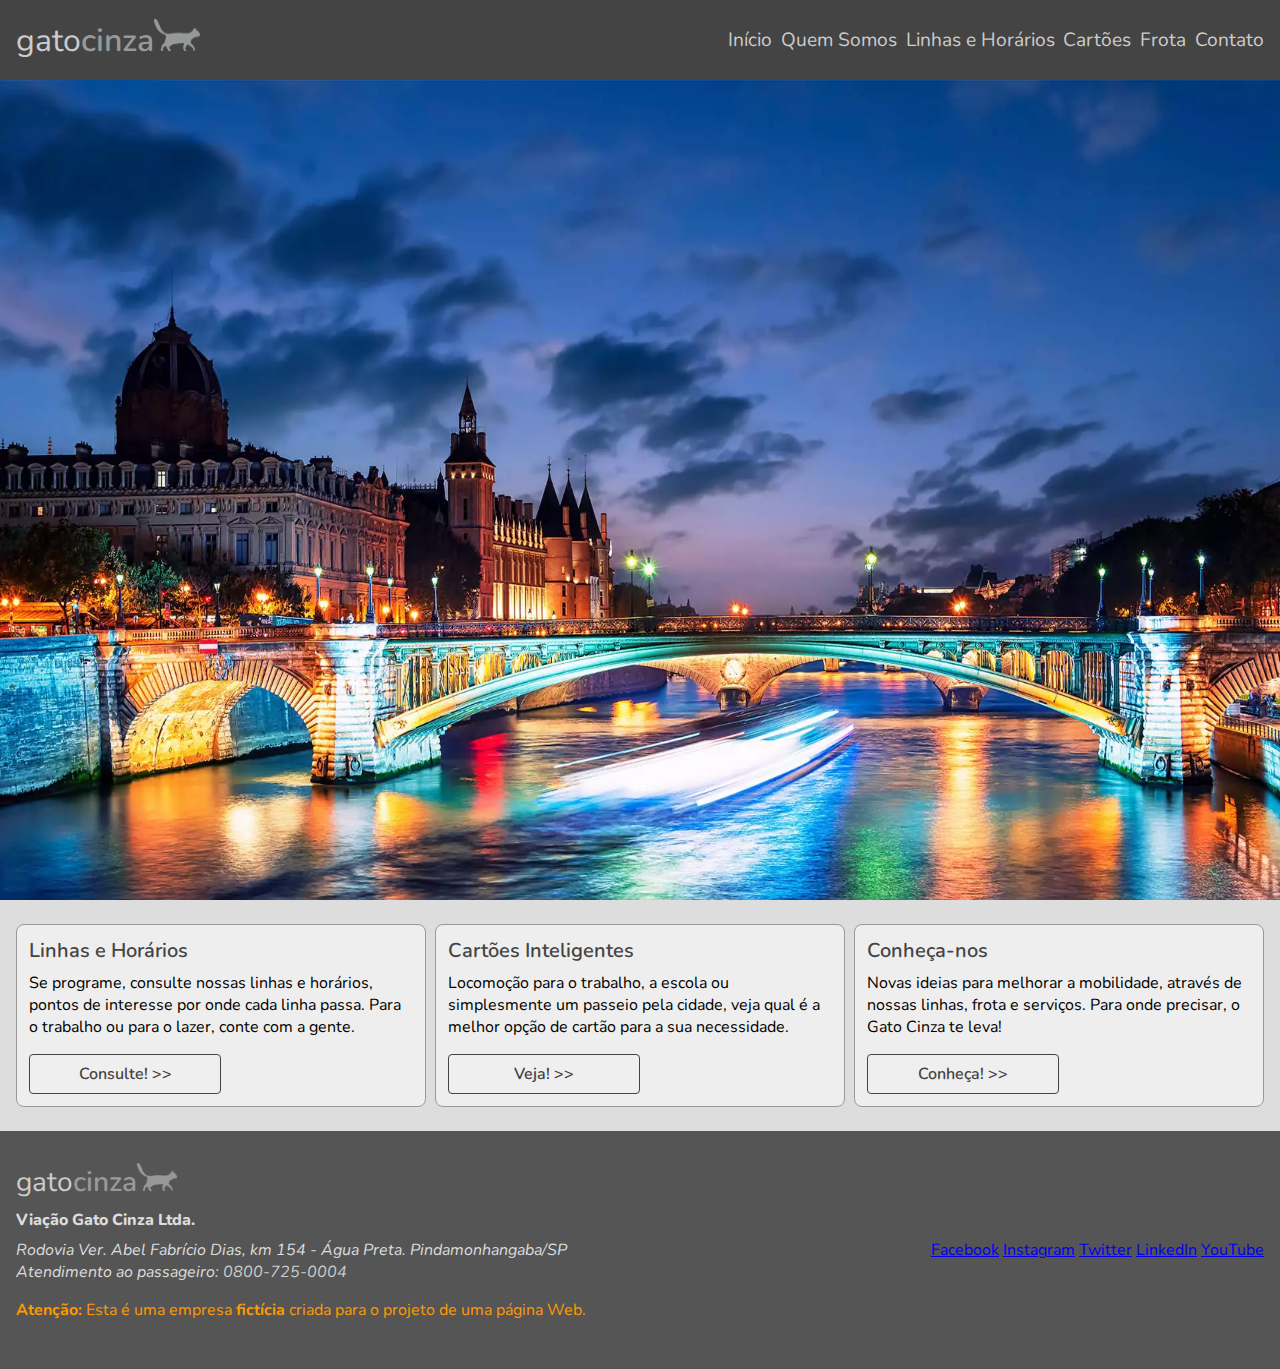
==== index.html @ ae638096 "Enviando os primeiros arquivos" ====
<!DOCTYPE html>
<html lang="pt-br">
<head>
    <meta charset="UTF-8">
    <meta http-equiv="X-UA-Compatible" content="IE=edge">
    <meta name="viewport" content="width=device-width, initial-scale=1.0">
    <link rel="stylesheet" href="style/style.css">
    <link rel="preconnect" href="https://fonts.googleapis.com">
<link rel="preconnect" href="https://fonts.gstatic.com" crossorigin>
<link href="https://fonts.googleapis.com/css2?family=Nunito:ital,wght@0,300;0,400;0,500;0,600;0,700;1,400;1,500&display=swap" rel="stylesheet">
    <title>Viação Gato Cinza</title>
</head>
<body>
    <header>
        <a href="#" class="header-brand">
            gato<span class="gray">cinza</span><img src="images/cat.png" alt="" class="header-logo">
        </a>
        <nav>
            <a href="index.html" class="header-link">Início</a>
            <a href="pages/quem-somos.html" class="header-link">Quem Somos</a>
            <a href="pages/linhas-e-horarios.html" class="header-link">Linhas e Horários</a>
            <a href="pages/cartoes.html" class="header-link">Cartões</a>
            <a href="pages/frota.html" class="header-link">Frota</a>
            <a href="pages/contato.html" class="header-link">Contato</a>
        </nav>
    </header>
    <section>
        <section class="placeholder" id="home-placeholder">
            <img src="images/teste.webp" alt="Imagem de teste" class="home-image">
        </section>
        <section class="home-content">
            <article class="home-card" id="home-card-1">
                <p class="section-card-title">Linhas e Horários</p>
                <p class="section-card-content">Se programe, consulte nossas linhas e horários, pontos de interesse por onde cada linha passa. Para o trabalho ou para o lazer, conte com a gente.</p>
                <button href="pages/linhas-e-horarios.html" class="section-card-button">Consulte! >></a>
            </article>
            <article class="home-card" id="home-card-2">
                <p class="section-card-title">Cartões Inteligentes</p>
                <p class="section-card-content">Locomoção para o trabalho, a escola ou simplesmente um passeio pela cidade, veja qual é a melhor opção de cartão para a sua necessidade.</p>
                <button href="pages/cartoes.html" class="section-card-button">Veja! >></a>
            </article>
            <article class="home-card" id="home-card-3">
                <p class="section-card-title">Conheça-nos</p>
                <p class="section-card-content">Novas ideias para melhorar a mobilidade, através de nossas linhas, frota e serviços. Para onde precisar, o Gato Cinza te leva!</p>
                <button href="pages/quem-somos.html" class="section-card-button">Conheça! >></a>
            </article>
        </section>
    </section>
    <footer>
        <section class="footer-info">
            <a href="#" class="footer-brand">
                gato<span class="gray">cinza</span><img src="images/cat.png" alt="" class="footer-logo">
            </a>
            <p class="footer-company-name">Viação Gato Cinza Ltda.</p>
            <address>
                <p>Rodovia Ver. Abel Fabrício Dias, km 154 - Água Preta. Pindamonhangaba/SP</p>
                <p>Atendimento ao passageiro: <a class="footer-info-link" href="tel:08007250004">0800-725-0004</a>
            </address></p>
            <p class="footer-observacao"><span class="bold">Atenção: </span>Esta é uma empresa <span class="bold">fictícia</span> criada para o projeto de uma página Web.</p>
        </section>
        <section class="footer-hubs">
            <a href="https://facebook.com/">Facebook</a>
            <a href="https://instagram.com/">Instagram</a>
            <a href="https://twitter.com/">Twitter</a>
            <a href="https://linkedin.com/in/">LinkedIn</a>
            <a href="https://youtube.com/">YouTube</a>
        </section>
    </footer>
</body>
</html>
---- style/style.css ----
* {
    font-family: 'Nunito';
    margin: 0;
}

body {
    display: grid;
    background-color: #DDD;
}

header {
    background-color: #444;
    height: 5rem;
    display: flex;
    justify-content: space-between;
    align-items: center;
    padding: 0 1rem;
}

.header-brand {
    font-size: 2rem;
    color: #CCC;
    text-decoration: none;
}

.header-logo {
    height: 2rem;
}

.header-link {
    font-size: 1.2rem;
    color: #CCC;
    padding-left: 0.3rem;
    text-decoration: none;
}

.header-link:hover {
    color: #EEE;
}

.gray{
    color: #999;
    font-weight: 600;
}

.placeholder {
    background-color: #0AA;
}

.home-image {
    width: 100%;
    height: calc(100vh - 5rem);
}

.pages-title-box {
    background-color: #0AA;
    /* display: flex; */
    /* align-content: space-around; */
}

.pages-title {
    color: #EEE;
    font-size: 1.5rem;
    font-weight: 700;
    /* display: block; */
    border: 1px solid red;
}

.pages-lead {
    color: #CCC;
    font-size: 2rem;
    font-style: italic;
    /* display: block; */
    border: 1px solid blue;
}

#home-placeholder {
    height: calc(100vh - 5rem);
    width: 100%;
}

#pages-placeholder {
    height: 10rem;
    width: 100%;
}

#titulo-quem-somos {
    padding: 0.5rem;
    height: 10rem;
}

.home-content {
    padding: 0 1rem;
    display: flex;
    justify-content: space-between;
}

.pages-content {
    padding: 2rem 1rem;
    display: grid;
}

.pages-information {
    border: 1px solid #444;
    border-radius: 0.3rem;
    padding: 0.5rem;
    background-color: #EEE;
}

.content-text {
    padding-bottom: 0.75rem
}

.info-title {
    font-size: 1.25rem;
    font-weight: 600;
}

.info-text {
    font-style: italic;
    font-weight: 300;
    padding-bottom: 0.75rem;
}

.home-card {
    width: 30vw;
    border: #999 solid 1px;
    background-color: #EEE;
    border-radius: 0.5rem;
    margin: 1.5rem 0;
    padding: 0.75rem;
}

.section-card-title {
    font-size: 1.25rem;
    font-weight: 600;
    color: #444;
    padding-bottom: 0.5rem;
}

.section-card-content {
    padding-bottom: 1rem;
}

.section-card-button {
    border: #444 solid 1px;
    border-radius: 0.25rem;
    padding: 0.5rem;
    font-size: 1rem;
    color: #444;
    font-weight: 600;
    text-decoration: none;
    min-width: 50%;
}

.section-card-button:hover {
    background-color: #444;
    color: #DDD;
}

footer {
    padding: 2rem 1rem;
    background-color: #555;
    color: #DDD;
    display: flex;
    justify-content: space-between;
}

.footer-brand {
    font-size: 1.75rem;
    color: #CCC;
    text-decoration: none;
}

.footer-logo {
    height: 1.75rem;
}

.footer-company-name {
    font-weight: 800;
    padding: 0.5rem 0;
}

.footer-info-link {
    color: #CCC;
    text-decoration: none;
}

.footer-hubs {
    align-self: center;
}

.footer-observacao {
    padding: 1rem 0;
    color: #FF9900;
}

.bold {
    font-weight: 700;
}
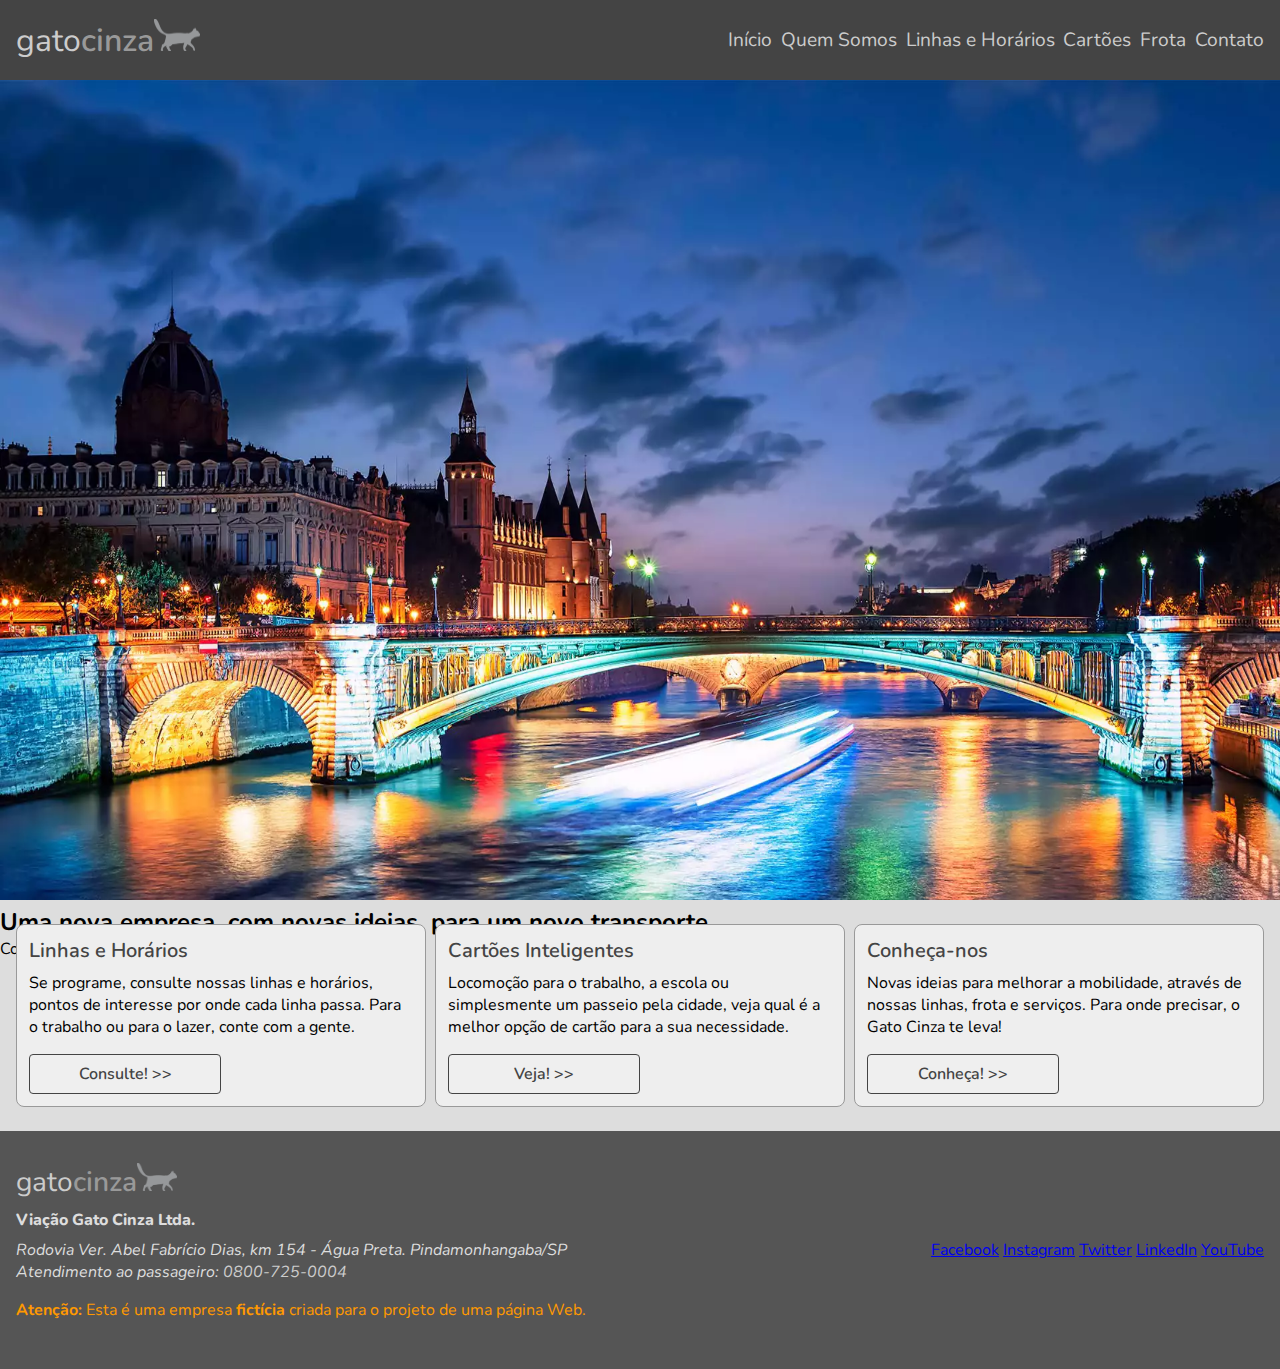
==== commit c6a4a493: "Texto Página Inicial" ====
--- a/index.html
+++ b/index.html
@@ -27,6 +27,10 @@
     <section>
         <section class="placeholder" id="home-placeholder">
             <img src="images/teste.webp" alt="Imagem de teste" class="home-image">
+            <div>
+                <h2>Uma nova empresa, com novas ideias, para um novo transporte.</h2>
+                <p>Conheça a Viação Gato Cinza</p>
+            </div>
         </section>
         <section class="home-content">
             <article class="home-card" id="home-card-1">
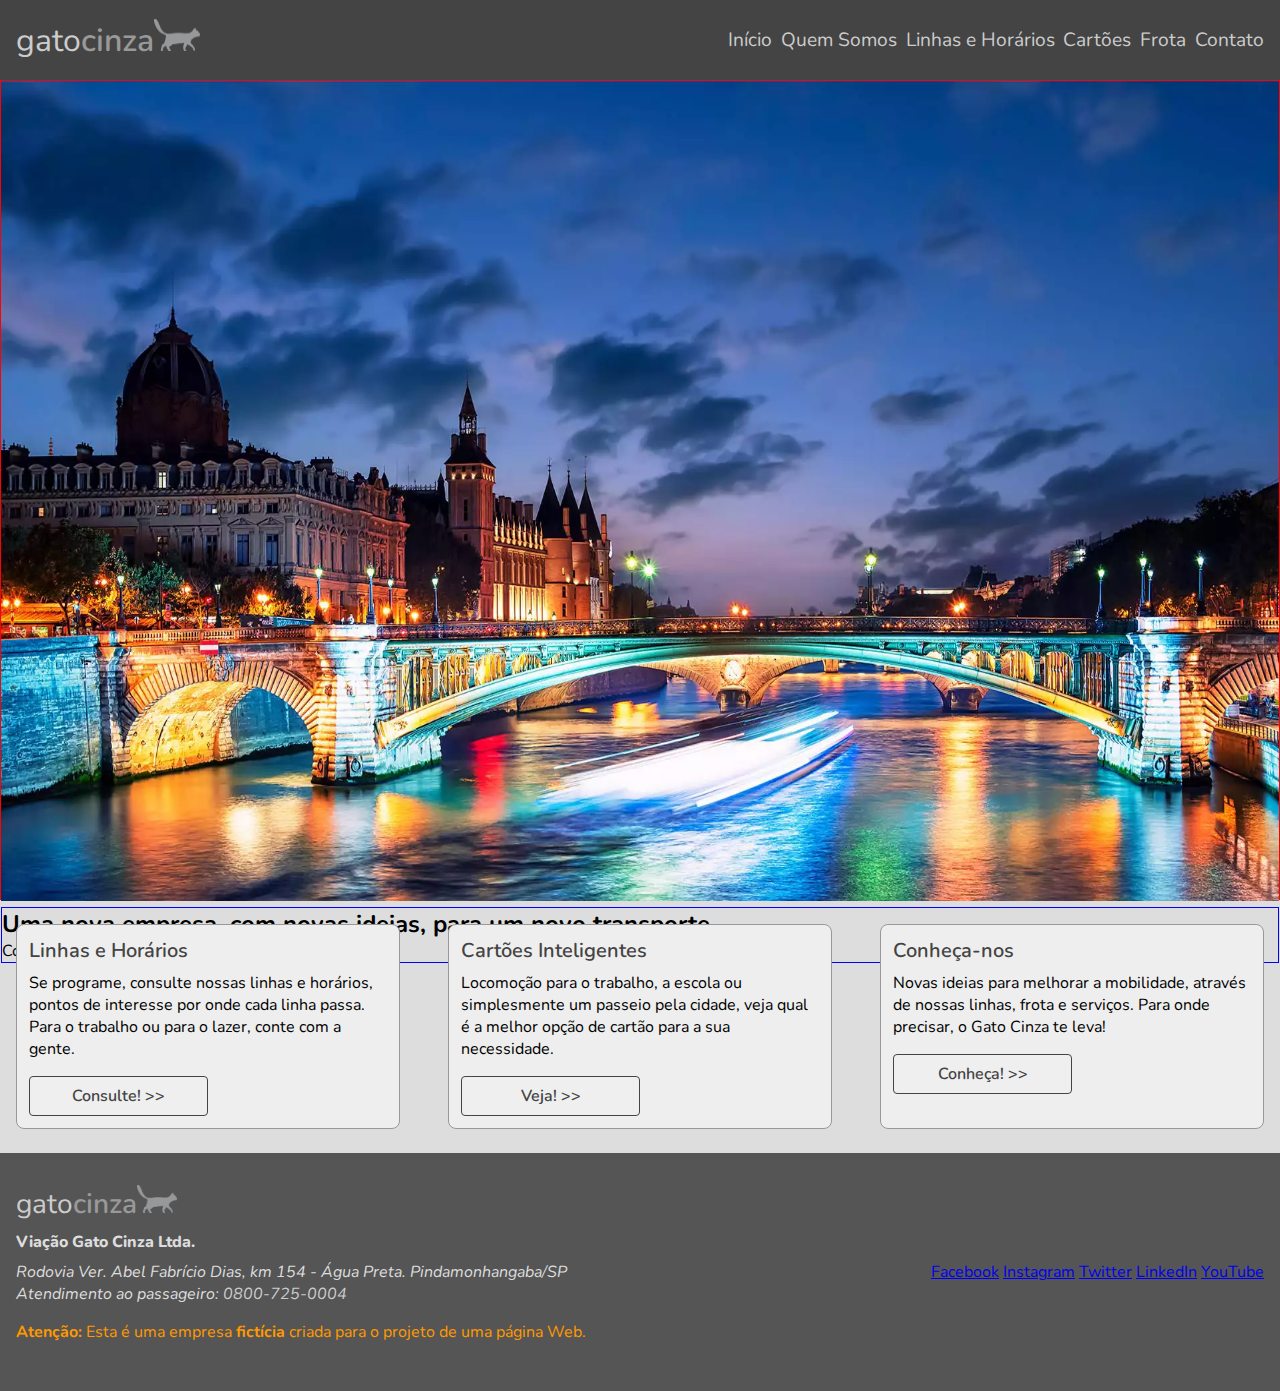
==== commit 3d77f8cd: "Testes Home" ====
--- a/index.html
+++ b/index.html
@@ -27,7 +27,7 @@
     <section>
         <section class="placeholder" id="home-placeholder">
             <img src="images/teste.webp" alt="Imagem de teste" class="home-image">
-            <div>
+            <div class="home-message">
                 <h2>Uma nova empresa, com novas ideias, para um novo transporte.</h2>
                 <p>Conheça a Viação Gato Cinza</p>
             </div>
--- a/style/style.css
+++ b/style/style.css
@@ -1,6 +1,7 @@
 * {
     font-family: 'Nunito';
     margin: 0;
+    box-sizing: border-box;
 }
 
 body {
@@ -47,9 +48,17 @@
     background-color: #0AA;
 }
 
+#home-placeholder {
+    border: 1px solid red;
+}
+
 .home-image {
     width: 100%;
     height: calc(100vh - 5rem);
+}
+
+.home-message {
+    border: 1px solid blue;
 }
 
 .pages-title-box {
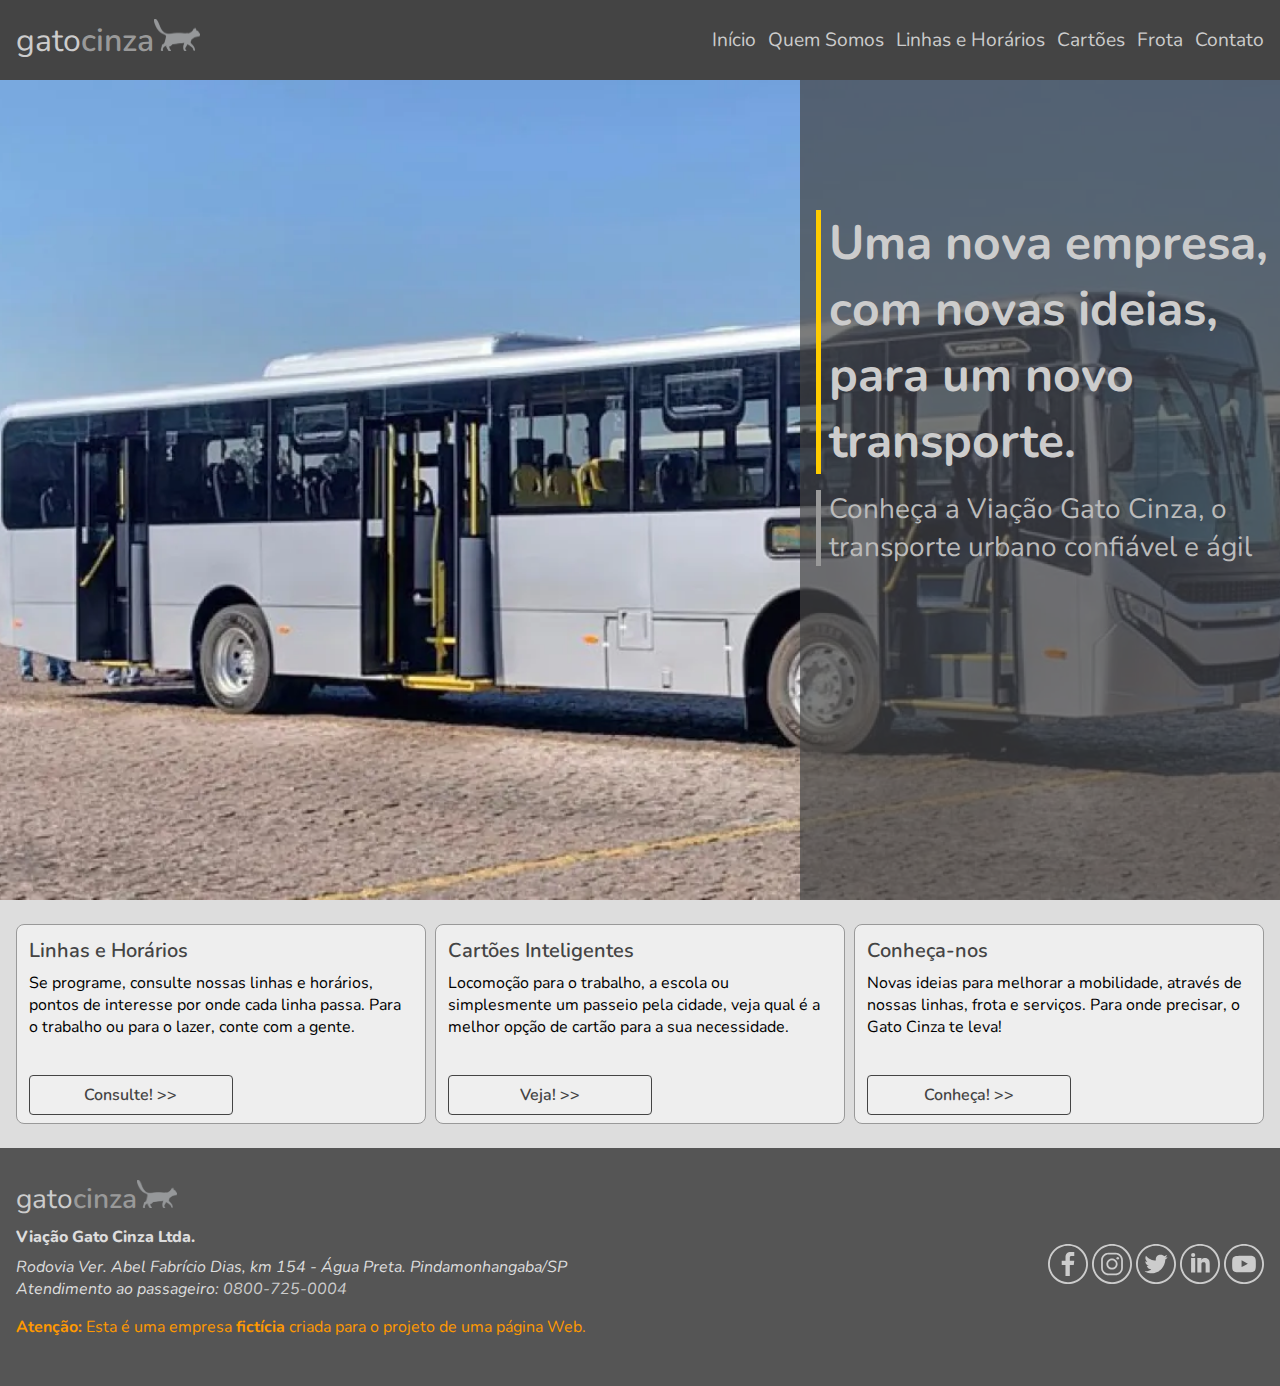
==== commit 9025a4e9: "Desenvolvimento Index" ====
--- a/index.html
+++ b/index.html
@@ -26,10 +26,11 @@
     </header>
     <section>
         <section class="placeholder" id="home-placeholder">
-            <img src="images/teste.webp" alt="Imagem de teste" class="home-image">
+            <!-- <div class="home-image"></div> -->
+            <!-- <img src="images/teste.webp" alt="Imagem de teste" class="home-image"> -->
             <div class="home-message">
-                <h2>Uma nova empresa, com novas ideias, para um novo transporte.</h2>
-                <p>Conheça a Viação Gato Cinza</p>
+                <h2 class="home-message-title">Uma nova empresa, com novas ideias, para um novo transporte.</h2>
+                <p class="home-message-text">Conheça a Viação Gato Cinza, o transporte urbano confiável e ágil</p>
             </div>
         </section>
         <section class="home-content">
@@ -63,11 +64,11 @@
             <p class="footer-observacao"><span class="bold">Atenção: </span>Esta é uma empresa <span class="bold">fictícia</span> criada para o projeto de uma página Web.</p>
         </section>
         <section class="footer-hubs">
-            <a href="https://facebook.com/">Facebook</a>
-            <a href="https://instagram.com/">Instagram</a>
-            <a href="https://twitter.com/">Twitter</a>
-            <a href="https://linkedin.com/in/">LinkedIn</a>
-            <a href="https://youtube.com/">YouTube</a>
+            <a href="https://facebook.com/" target="_blank"><img src="/icons/facebook.svg" alt="Ícone Facebook" class="footer-icon"></a>
+            <a href="https://instagram.com/" target="_blank"><img src="/icons/instagram.svg" alt="Ícone Instagram" class="footer-icon"></a>
+            <a href="https://twitter.com/" target="_blank"><img src="/icons/twitter.svg" alt="Ícone Twitter" class="footer-icon"></a>
+            <a href="https://linkedin.com/in/" target="_blank"><img src="/icons/linkedin.svg" alt="Ícone LinkedIn" class="footer-icon"></a>
+            <a href="https://youtube.com/" target="_blank"><img src="/icons/youtube.svg" alt="Ícone YouTube" class="footer-icon"></a>
         </section>
     </footer>
 </body>
--- a/style/style.css
+++ b/style/style.css
@@ -6,7 +6,7 @@
 
 body {
     display: grid;
-    background-color: #DDD;
+    background-color: #444;
 }
 
 header {
@@ -31,7 +31,7 @@
 .header-link {
     font-size: 1.2rem;
     color: #CCC;
-    padding-left: 0.3rem;
+    padding-left: 0.5rem;
     text-decoration: none;
 }
 
@@ -46,19 +46,50 @@
 
 .placeholder {
     background-color: #0AA;
-}
-
-#home-placeholder {
+    background-image: url(../images/apache.webp);
+    background-position: center;
+    /* background-repeat: no-repeat; */
+    background-size: cover;
+}
+
+/* #home-placeholder {
     border: 1px solid red;
-}
-
-.home-image {
+} */
+
+/* .home-image {
     width: 100%;
     height: calc(100vh - 5rem);
-}
+} */
 
 .home-message {
-    border: 1px solid blue;
+    /* border: 1px solid blue; */
+    width: 37.5%;
+    height: 100%;
+    float: right;
+    /* background: linear-gradient(90deg,rgba(68,68,68,0),rgba(68,68,68,1)); */
+    background-color: rgba(68, 68, 68, 0.7);
+    /* border-left: 5px solid #444; */
+    padding: 1rem;
+    position: relative;
+}
+
+.home-message-title {
+    font-size: 3rem;
+    color: #CCC;
+    margin-bottom: 1rem;
+    position: absolute;
+    bottom: 50%;
+    border-left: 5px solid #FC0;
+    padding-left: 0.5rem;
+}
+
+.home-message-text {
+    font-size: 1.75rem;
+    color: #BBB;
+    position: absolute;
+    top: 50%;
+    border-left: 5px solid #999;
+    padding-left: 0.5rem;
 }
 
 .pages-title-box {
@@ -72,7 +103,7 @@
     font-size: 1.5rem;
     font-weight: 700;
     /* display: block; */
-    border: 1px solid red;
+    /* border: 1px solid red; */
 }
 
 .pages-lead {
@@ -80,7 +111,7 @@
     font-size: 2rem;
     font-style: italic;
     /* display: block; */
-    border: 1px solid blue;
+    /* border: 1px solid blue; */
 }
 
 #home-placeholder {
@@ -102,11 +133,13 @@
     padding: 0 1rem;
     display: flex;
     justify-content: space-between;
+    background-color: #DDD;
 }
 
 .pages-content {
     padding: 2rem 1rem;
     display: grid;
+    background-color: #DDD;
 }
 
 .pages-information {
@@ -132,12 +165,15 @@
 }
 
 .home-card {
-    width: 30vw;
+    width: 32vw;
     border: #999 solid 1px;
     background-color: #EEE;
     border-radius: 0.5rem;
     margin: 1.5rem 0;
     padding: 0.75rem;
+    min-height: 200px;
+
+    position: relative;
 }
 
 .section-card-title {
@@ -160,6 +196,9 @@
     font-weight: 600;
     text-decoration: none;
     min-width: 50%;
+
+    position: absolute;
+    bottom: 0.5rem;
 }
 
 .section-card-button:hover {
@@ -199,6 +238,16 @@
     align-self: center;
 }
 
+.footer-icon {
+    width: 2.5rem;
+    height: 2.5rem;
+}
+
+.footer-icon:hover {
+    background-color: #222;
+    border-radius: 100%;
+}
+
 .footer-observacao {
     padding: 1rem 0;
     color: #FF9900;
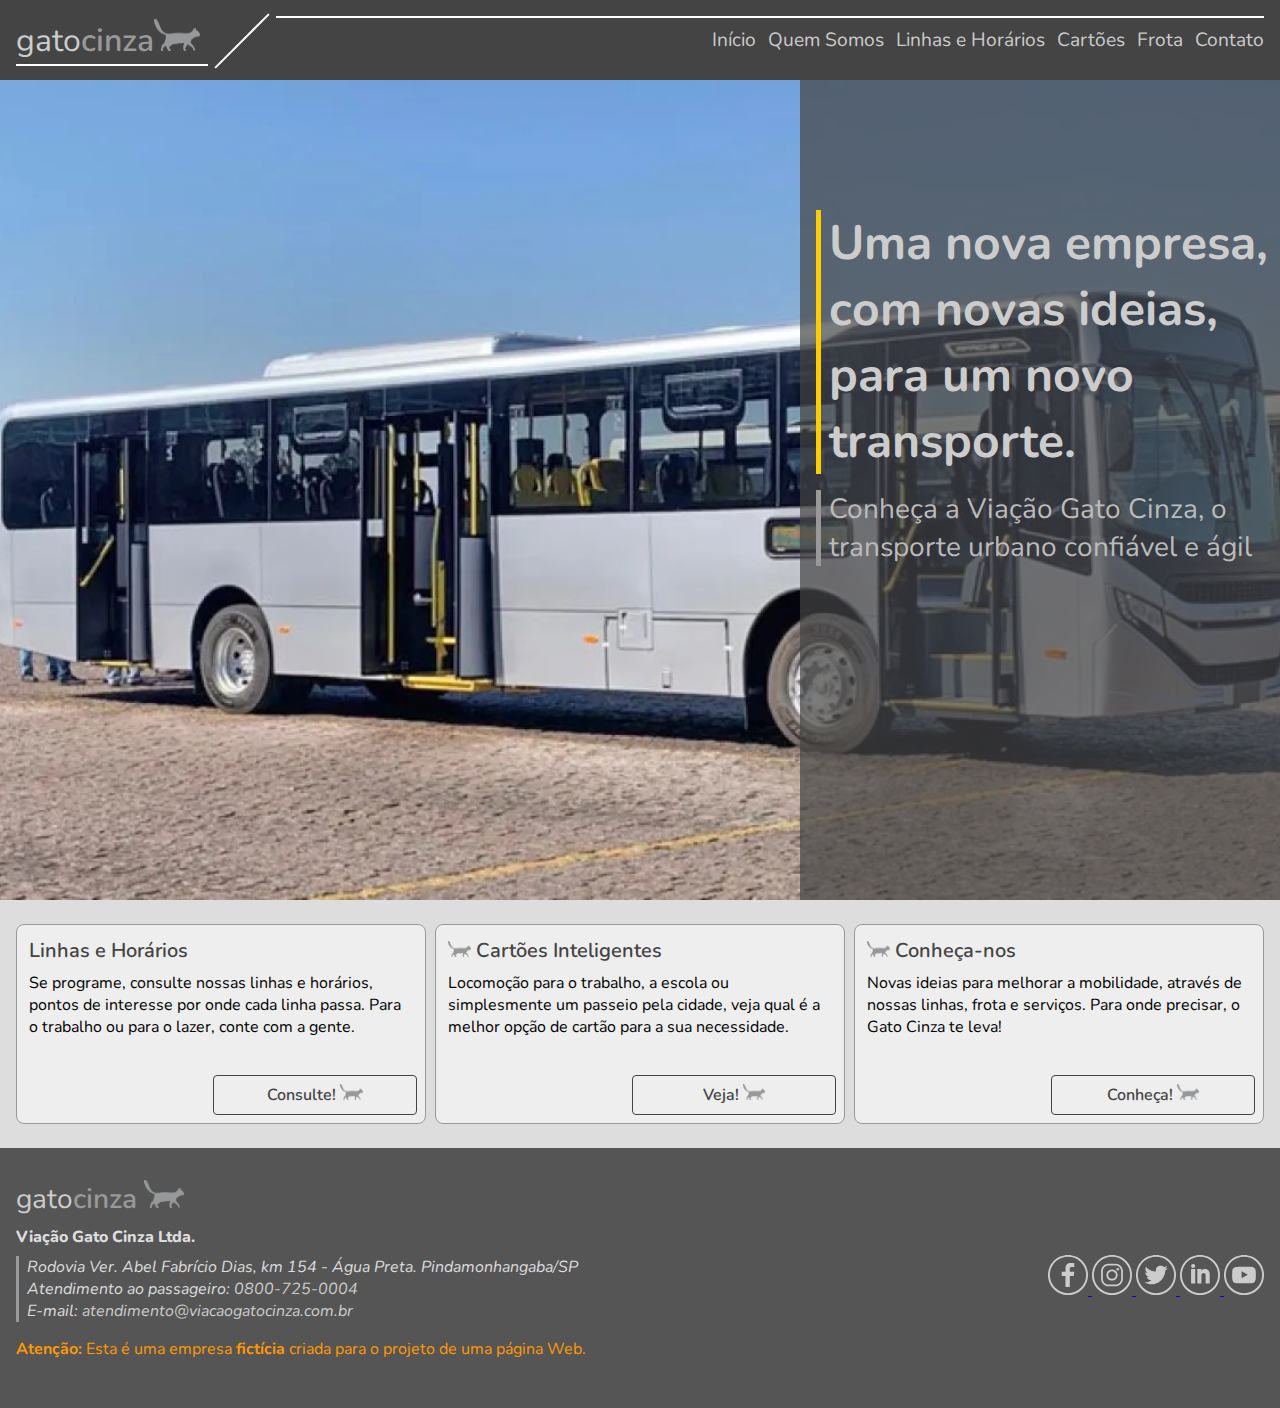
==== commit a3cc5f9f: "Mais Alterações Home" ====
--- a/index.html
+++ b/index.html
@@ -6,14 +6,15 @@
     <meta name="viewport" content="width=device-width, initial-scale=1.0">
     <link rel="stylesheet" href="style/style.css">
     <link rel="preconnect" href="https://fonts.googleapis.com">
-<link rel="preconnect" href="https://fonts.gstatic.com" crossorigin>
-<link href="https://fonts.googleapis.com/css2?family=Nunito:ital,wght@0,300;0,400;0,500;0,600;0,700;1,400;1,500&display=swap" rel="stylesheet">
+    <link rel="preconnect" href="https://fonts.gstatic.com" crossorigin>
+    <link href="https://fonts.googleapis.com/css2?family=Nunito:ital,wght@0,300;0,400;0,500;0,600;0,700;1,400;1,500&display=swap" rel="stylesheet">
+    <link rel="icon" href="images/cat.png">
     <title>Viação Gato Cinza</title>
 </head>
 <body>
     <header>
         <a href="#" class="header-brand">
-            gato<span class="gray">cinza</span><img src="images/cat.png" alt="" class="header-logo">
+            gato<span class="gray">cinza</span><img src="images/cat.png" alt="Silhueta de um gato na cor cinza" class="header-logo">
         </a>
         <nav>
             <a href="index.html" class="header-link">Início</a>
@@ -24,6 +25,9 @@
             <a href="pages/contato.html" class="header-link">Contato</a>
         </nav>
     </header>
+    <div class="header-faixa1">&nbsp;</div>
+    <div class="header-faixa-d">&nbsp;</div>
+    <div class="header-faixa2">&nbsp;</div>
     <section>
         <section class="placeholder" id="home-placeholder">
             <!-- <div class="home-image"></div> -->
@@ -37,38 +41,56 @@
             <article class="home-card" id="home-card-1">
                 <p class="section-card-title">Linhas e Horários</p>
                 <p class="section-card-content">Se programe, consulte nossas linhas e horários, pontos de interesse por onde cada linha passa. Para o trabalho ou para o lazer, conte com a gente.</p>
-                <button href="pages/linhas-e-horarios.html" class="section-card-button">Consulte! >></a>
+                <a href="pages/linhas-e-horarios.html" class="section-card-button">
+                    Consulte! <img src="images/cat.png" alt="Clique/Toque aqui para ir" class="miniatura-gato-card">
+                </a>
             </article>
             <article class="home-card" id="home-card-2">
-                <p class="section-card-title">Cartões Inteligentes</p>
+                <p class="section-card-title"><img src="images/cat.png" alt="" class="miniatura-gato-card"> Cartões Inteligentes</p>
                 <p class="section-card-content">Locomoção para o trabalho, a escola ou simplesmente um passeio pela cidade, veja qual é a melhor opção de cartão para a sua necessidade.</p>
-                <button href="pages/cartoes.html" class="section-card-button">Veja! >></a>
+                <a href="pages/cartoes.html" class="section-card-button">
+                    Veja! <img src="images/cat.png" alt="Clique/Toque aqui para ir" class="miniatura-gato-card">
+                </a>
             </article>
             <article class="home-card" id="home-card-3">
-                <p class="section-card-title">Conheça-nos</p>
+                <p class="section-card-title"><img src="images/cat.png" alt="" class="miniatura-gato-card"> Conheça-nos</p>
                 <p class="section-card-content">Novas ideias para melhorar a mobilidade, através de nossas linhas, frota e serviços. Para onde precisar, o Gato Cinza te leva!</p>
-                <button href="pages/quem-somos.html" class="section-card-button">Conheça! >></a>
+                <a href="pages/quem-somos.html" class="section-card-button">
+                    Conheça! <img src="images/cat.png" alt="Clique/Toque aqui para ir" class="miniatura-gato-card">
+                </a>
             </article>
         </section>
     </section>
     <footer>
         <section class="footer-info">
             <a href="#" class="footer-brand">
-                gato<span class="gray">cinza</span><img src="images/cat.png" alt="" class="footer-logo">
+                gato<span class="gray">cinza</span>
+                <img src="images/cat.png" alt="Imagem com a silhueta de um gato na cor cinza" class="footer-logo">
             </a>
             <p class="footer-company-name">Viação Gato Cinza Ltda.</p>
             <address>
                 <p>Rodovia Ver. Abel Fabrício Dias, km 154 - Água Preta. Pindamonhangaba/SP</p>
-                <p>Atendimento ao passageiro: <a class="footer-info-link" href="tel:08007250004">0800-725-0004</a>
+                <p>Atendimento ao passageiro: <a class="footer-info-link" href="tel:#">0800-725-0004</a>
+                <p>E-mail: <a href="mailto:#" class="footer-info-link">atendimento@viacaogatocinza.com.br</a></p>
             </address></p>
             <p class="footer-observacao"><span class="bold">Atenção: </span>Esta é uma empresa <span class="bold">fictícia</span> criada para o projeto de uma página Web.</p>
         </section>
         <section class="footer-hubs">
-            <a href="https://facebook.com/" target="_blank"><img src="/icons/facebook.svg" alt="Ícone Facebook" class="footer-icon"></a>
-            <a href="https://instagram.com/" target="_blank"><img src="/icons/instagram.svg" alt="Ícone Instagram" class="footer-icon"></a>
-            <a href="https://twitter.com/" target="_blank"><img src="/icons/twitter.svg" alt="Ícone Twitter" class="footer-icon"></a>
-            <a href="https://linkedin.com/in/" target="_blank"><img src="/icons/linkedin.svg" alt="Ícone LinkedIn" class="footer-icon"></a>
-            <a href="https://youtube.com/" target="_blank"><img src="/icons/youtube.svg" alt="Ícone YouTube" class="footer-icon"></a>
+            <a href="https://facebook.com/" target="_blank">
+                <img src="/icons/facebook.svg" alt="Ícone Facebook" class="footer-icon">
+            </a>
+            <a href="https://instagram.com/" target="_blank">
+                <img src="/icons/instagram.svg" alt="Ícone Instagram" class="footer-icon">
+            </a>
+            <a href="https://twitter.com/" target="_blank">
+                <img src="/icons/twitter.svg" alt="Ícone Twitter" class="footer-icon">
+            </a>
+            <a href="https://linkedin.com/in/" target="_blank">
+                <img src="/icons/linkedin.svg" alt="Ícone LinkedIn" class="footer-icon">
+            </a>
+            <a href="https://youtube.com/" target="_blank">
+                <img src="/icons/youtube.svg" alt="Ícone YouTube" class="footer-icon">
+            </a>
         </section>
     </footer>
 </body>
--- a/style/style.css
+++ b/style/style.css
@@ -37,6 +37,34 @@
 
 .header-link:hover {
     color: #EEE;
+}
+
+.header-faixa1 {
+    border-bottom: 2px solid white;
+    width: 12rem;
+    position: absolute;
+    top: 4rem;
+    left: 1rem;
+    height: 1px;
+}
+
+.header-faixa-d {
+    border-bottom: 2px solid white;
+    width: 4.75rem;
+    rotate: 135deg;
+    position: absolute;
+    left: 12.75rem;
+    top: 2.5rem;
+    height: 1px;
+}
+
+.header-faixa2 {
+    border-top: 2px solid white;
+    width: calc(100vw - 18.25rem);
+    height: 1px;
+    position: absolute;
+    right: 1rem;
+    top: 1rem;
 }
 
 .gray{
@@ -196,9 +224,15 @@
     font-weight: 600;
     text-decoration: none;
     min-width: 50%;
-
+    text-align: center;
+    
     position: absolute;
     bottom: 0.5rem;
+    right: 0.5rem;
+}
+
+.miniatura-gato-card {
+    height: 1rem;
 }
 
 .section-card-button:hover {
@@ -229,6 +263,11 @@
     padding: 0.5rem 0;
 }
 
+address {
+    border-left: 3px solid #999;
+    padding-left: 0.5rem;
+}
+
 .footer-info-link {
     color: #CCC;
     text-decoration: none;
@@ -250,7 +289,7 @@
 
 .footer-observacao {
     padding: 1rem 0;
-    color: #FF9900;
+    color: #F90;
 }
 
 .bold {
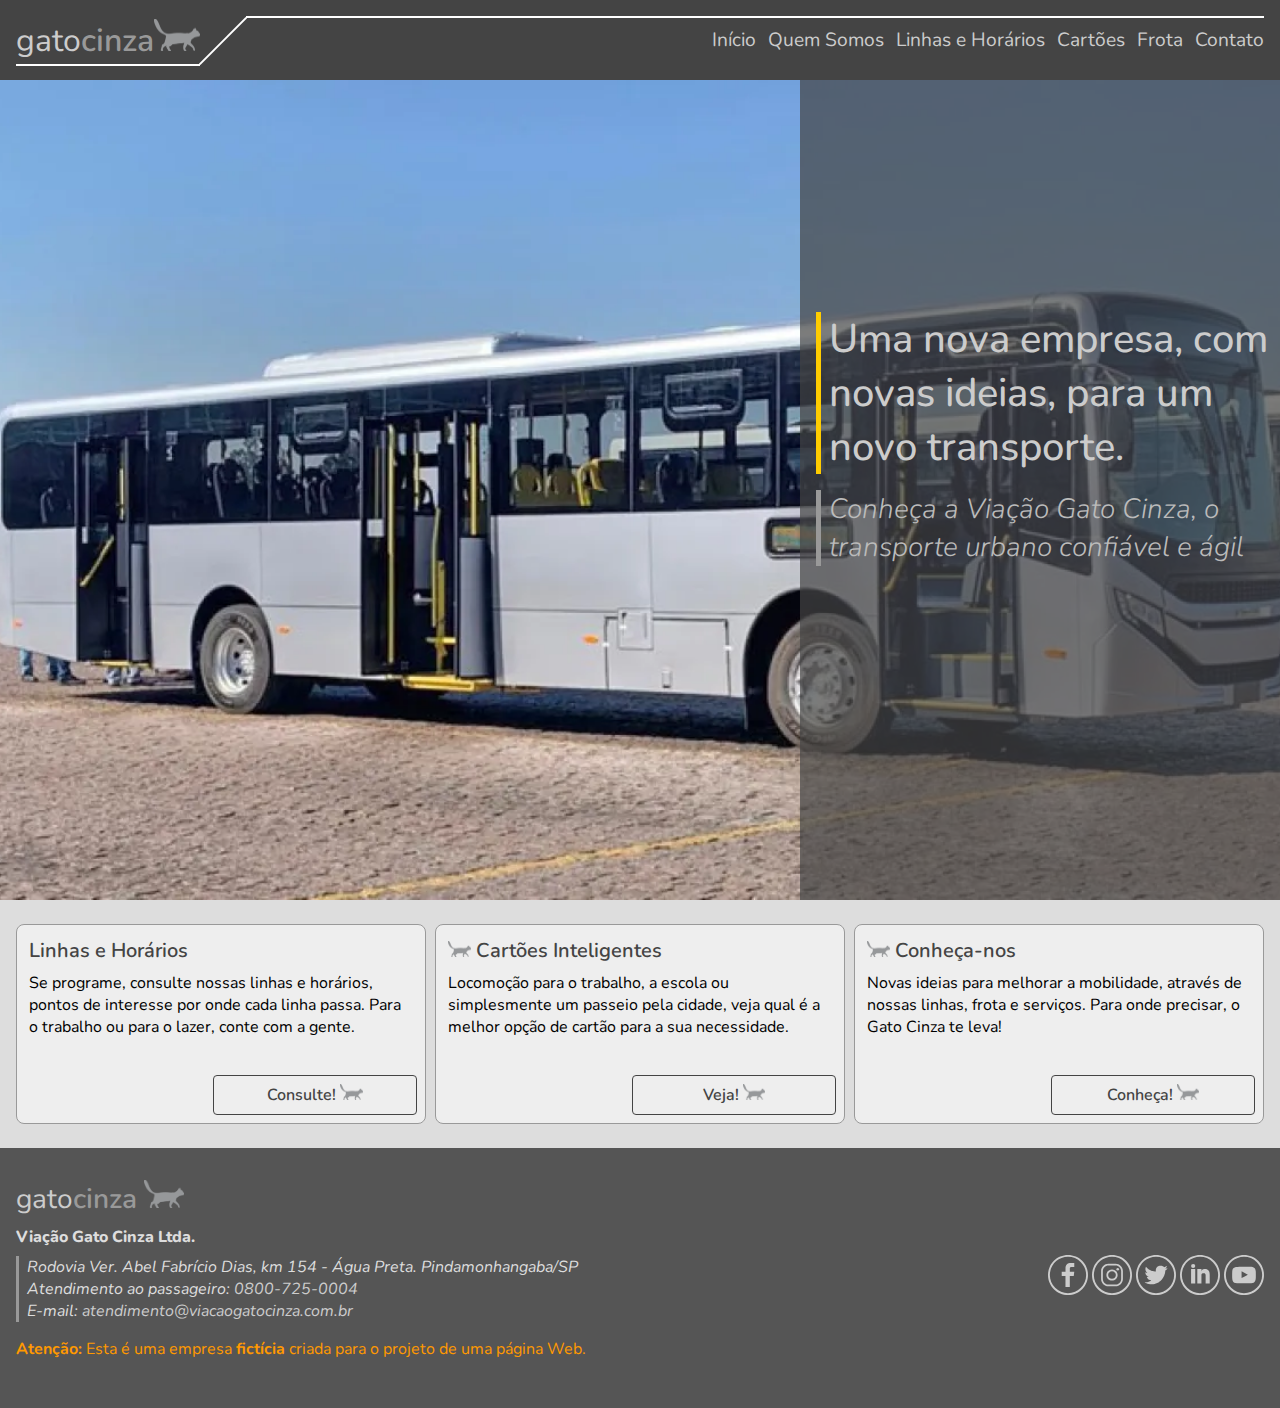
==== commit a6df319e: "Linhas no nav e pequenas correções" ====
--- a/index.html
+++ b/index.html
@@ -76,21 +76,11 @@
             <p class="footer-observacao"><span class="bold">Atenção: </span>Esta é uma empresa <span class="bold">fictícia</span> criada para o projeto de uma página Web.</p>
         </section>
         <section class="footer-hubs">
-            <a href="https://facebook.com/" target="_blank">
-                <img src="/icons/facebook.svg" alt="Ícone Facebook" class="footer-icon">
-            </a>
-            <a href="https://instagram.com/" target="_blank">
-                <img src="/icons/instagram.svg" alt="Ícone Instagram" class="footer-icon">
-            </a>
-            <a href="https://twitter.com/" target="_blank">
-                <img src="/icons/twitter.svg" alt="Ícone Twitter" class="footer-icon">
-            </a>
-            <a href="https://linkedin.com/in/" target="_blank">
-                <img src="/icons/linkedin.svg" alt="Ícone LinkedIn" class="footer-icon">
-            </a>
-            <a href="https://youtube.com/" target="_blank">
-                <img src="/icons/youtube.svg" alt="Ícone YouTube" class="footer-icon">
-            </a>
+            <a href="https://facebook.com/" target="_blank"><img src="/icons/facebook.svg" alt="Ícone Facebook" class="footer-icon"></a>
+            <a href="https://instagram.com/" target="_blank"><img src="/icons/instagram.svg" alt="Ícone Instagram" class="footer-icon"></a>
+            <a href="https://twitter.com/" target="_blank"><img src="/icons/twitter.svg" alt="Ícone Twitter" class="footer-icon"></a>
+            <a href="https://linkedin.com/in/" target="_blank"><img src="/icons/linkedin.svg" alt="Ícone LinkedIn" class="footer-icon"></a>
+            <a href="https://youtube.com/" target="_blank"><img src="/icons/youtube.svg" alt="Ícone YouTube" class="footer-icon"></a>
         </section>
     </footer>
 </body>
--- a/style/style.css
+++ b/style/style.css
@@ -41,7 +41,8 @@
 
 .header-faixa1 {
     border-bottom: 2px solid white;
-    width: 12rem;
+    width: 184px;
+    /* width: 12rem; */
     position: absolute;
     top: 4rem;
     left: 1rem;
@@ -50,17 +51,19 @@
 
 .header-faixa-d {
     border-bottom: 2px solid white;
-    width: 4.75rem;
+    /* width: 4.4rem; */
+    width: 66px;
     rotate: 135deg;
     position: absolute;
-    left: 12.75rem;
+    left: calc(190px);
     top: 2.5rem;
     height: 1px;
 }
 
 .header-faixa2 {
     border-top: 2px solid white;
-    width: calc(100vw - 18.25rem);
+    /* width: calc(100vw - 17.9rem); */
+    width: calc(100% - 262.08px);
     height: 1px;
     position: absolute;
     right: 1rem;
@@ -96,19 +99,22 @@
     float: right;
     /* background: linear-gradient(90deg,rgba(68,68,68,0),rgba(68,68,68,1)); */
     background-color: rgba(68, 68, 68, 0.7);
+    /* background-color: rgba(0, 128, 128, 0.3); */
+    /* background-color: rgba(255, 153, 0, 0.3); */
     /* border-left: 5px solid #444; */
     padding: 1rem;
     position: relative;
 }
 
 .home-message-title {
-    font-size: 3rem;
+    font-size: 2.5rem;
     color: #CCC;
     margin-bottom: 1rem;
     position: absolute;
     bottom: 50%;
     border-left: 5px solid #FC0;
     padding-left: 0.5rem;
+    font-weight: 500;
 }
 
 .home-message-text {
@@ -118,6 +124,8 @@
     top: 50%;
     border-left: 5px solid #999;
     padding-left: 0.5rem;
+    font-weight: 300;
+    font-style: italic;
 }
 
 .pages-title-box {
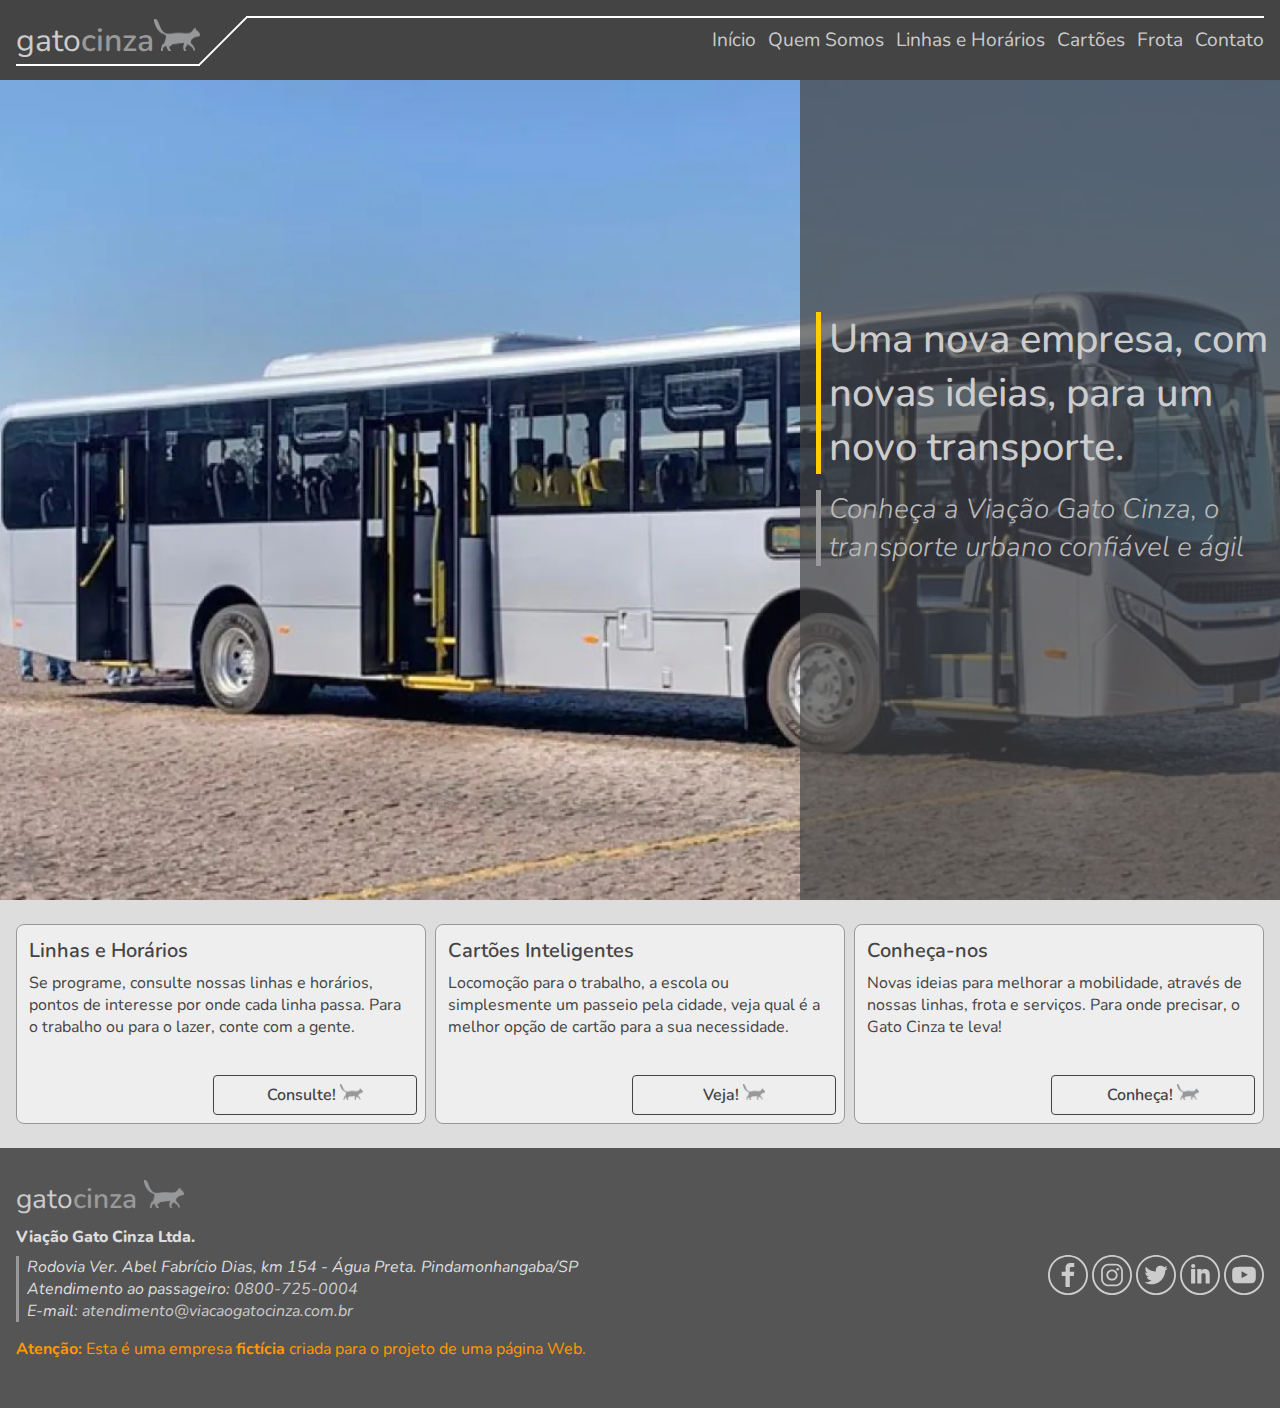
==== commit 67142873: "Cartões Início" ====
--- a/index.html
+++ b/index.html
@@ -25,10 +25,10 @@
             <a href="pages/contato.html" class="header-link">Contato</a>
         </nav>
     </header>
-    <div class="header-faixa1">&nbsp;</div>
+    <div class="header-faixa-b">&nbsp;</div>
     <div class="header-faixa-d">&nbsp;</div>
-    <div class="header-faixa2">&nbsp;</div>
-    <section>
+    <div class="header-faixa-t">&nbsp;</div>
+    <main>
         <section class="placeholder" id="home-placeholder">
             <!-- <div class="home-image"></div> -->
             <!-- <img src="images/teste.webp" alt="Imagem de teste" class="home-image"> -->
@@ -46,21 +46,21 @@
                 </a>
             </article>
             <article class="home-card" id="home-card-2">
-                <p class="section-card-title"><img src="images/cat.png" alt="" class="miniatura-gato-card"> Cartões Inteligentes</p>
+                <p class="section-card-title">Cartões Inteligentes</p>
                 <p class="section-card-content">Locomoção para o trabalho, a escola ou simplesmente um passeio pela cidade, veja qual é a melhor opção de cartão para a sua necessidade.</p>
                 <a href="pages/cartoes.html" class="section-card-button">
                     Veja! <img src="images/cat.png" alt="Clique/Toque aqui para ir" class="miniatura-gato-card">
                 </a>
             </article>
             <article class="home-card" id="home-card-3">
-                <p class="section-card-title"><img src="images/cat.png" alt="" class="miniatura-gato-card"> Conheça-nos</p>
+                <p class="section-card-title">Conheça-nos</p>
                 <p class="section-card-content">Novas ideias para melhorar a mobilidade, através de nossas linhas, frota e serviços. Para onde precisar, o Gato Cinza te leva!</p>
                 <a href="pages/quem-somos.html" class="section-card-button">
                     Conheça! <img src="images/cat.png" alt="Clique/Toque aqui para ir" class="miniatura-gato-card">
                 </a>
             </article>
         </section>
-    </section>
+    </main>
     <footer>
         <section class="footer-info">
             <a href="#" class="footer-brand">
--- a/style/style.css
+++ b/style/style.css
@@ -1,3 +1,17 @@
+:root {
+    --dark-gray: #444;
+    --medium-gray: #999;
+    --light-gray: #CCC;
+
+    --white: #EEE;
+
+    --yellow: #FC0;
+
+
+
+    --placeholder: #0AA;
+}
+
 * {
     font-family: 'Nunito';
     margin: 0;
@@ -6,11 +20,12 @@
 
 body {
     display: grid;
-    background-color: #444;
+    background-color: var(--dark-gray);
+    color: var(--dark-gray);
 }
 
 header {
-    background-color: #444;
+    background-color: var(--dark-gray);
     height: 5rem;
     display: flex;
     justify-content: space-between;
@@ -20,7 +35,7 @@
 
 .header-brand {
     font-size: 2rem;
-    color: #CCC;
+    color: var(--light-gray);
     text-decoration: none;
 }
 
@@ -30,19 +45,18 @@
 
 .header-link {
     font-size: 1.2rem;
-    color: #CCC;
+    color: var(--light-gray);
     padding-left: 0.5rem;
     text-decoration: none;
 }
 
 .header-link:hover {
-    color: #EEE;
-}
-
-.header-faixa1 {
+    color: var(--white);
+}
+
+.header-faixa-b {
     border-bottom: 2px solid white;
     width: 184px;
-    /* width: 12rem; */
     position: absolute;
     top: 4rem;
     left: 1rem;
@@ -51,7 +65,6 @@
 
 .header-faixa-d {
     border-bottom: 2px solid white;
-    /* width: 4.4rem; */
     width: 66px;
     rotate: 135deg;
     position: absolute;
@@ -60,9 +73,8 @@
     height: 1px;
 }
 
-.header-faixa2 {
+.header-faixa-t {
     border-top: 2px solid white;
-    /* width: calc(100vw - 17.9rem); */
     width: calc(100% - 262.08px);
     height: 1px;
     position: absolute;
@@ -71,26 +83,16 @@
 }
 
 .gray{
-    color: #999;
+    color: var(--medium-gray);
     font-weight: 600;
 }
 
 .placeholder {
-    background-color: #0AA;
+    background-color: var(--placeholder);
     background-image: url(../images/apache.webp);
     background-position: center;
-    /* background-repeat: no-repeat; */
     background-size: cover;
 }
-
-/* #home-placeholder {
-    border: 1px solid red;
-} */
-
-/* .home-image {
-    width: 100%;
-    height: calc(100vh - 5rem);
-} */
 
 .home-message {
     /* border: 1px solid blue; */
@@ -108,11 +110,11 @@
 
 .home-message-title {
     font-size: 2.5rem;
-    color: #CCC;
+    color: var(--light-gray);
     margin-bottom: 1rem;
     position: absolute;
     bottom: 50%;
-    border-left: 5px solid #FC0;
+    border-left: 5px solid var(--yellow);
     padding-left: 0.5rem;
     font-weight: 500;
 }
@@ -122,32 +124,50 @@
     color: #BBB;
     position: absolute;
     top: 50%;
-    border-left: 5px solid #999;
+    border-left: 5px solid var(--medium-gray);
     padding-left: 0.5rem;
     font-weight: 300;
     font-style: italic;
 }
 
 .pages-title-box {
-    background-color: #0AA;
+    /* background-color: #0AA; */
+    /* background-color: #476714; */
     /* display: flex; */
-    /* align-content: space-around; */
+    /* align-content: space-around; */ 
+    /* padding: 1rem; */
+    height: 10rem;
+}
+
+.pages-title-content {
+    background-color: rgba(71, 103, 20, 0.75);
+    width: 100%;
+    height: 100%;
+    padding: 1rem;
+    display: block;
 }
 
 .pages-title {
-    color: #EEE;
-    font-size: 1.5rem;
+    /* color: #ABBC5C; */
+    /* color: #476714; */
+    color: #FFF;
+    font-size: 2.5rem;
     font-weight: 700;
+    /* border: 1px solid magenta; */
+    position: relative;
+    top: 25%;
     /* display: block; */
     /* border: 1px solid red; */
 }
 
 .pages-lead {
-    color: #CCC;
+    color: #DDD;
     font-size: 2rem;
     font-style: italic;
-    /* display: block; */
-    /* border: 1px solid blue; */
+    /* border: 1px solid orange; */
+    position: relative;
+    top: 30%;
+    text-align: right;
 }
 
 #home-placeholder {
@@ -161,8 +181,14 @@
 }
 
 #titulo-quem-somos {
-    padding: 0.5rem;
-    height: 10rem;
+    background-image: url(../images/onibus-2.jpg);
+    background-position: center;
+    background-size: cover;
+}
+
+#titulo-cartoes {
+    background-image: url(../images/catraca.jpg);
+    background-position: center;
 }
 
 .home-content {
@@ -176,17 +202,39 @@
     padding: 2rem 1rem;
     display: grid;
     background-color: #DDD;
+    grid-template-columns: 2fr 1fr;
+}
+
+.content-text {
+    padding-bottom: 0.75rem;
+}
+
+.content-subtitle {
+    font-weight: 500;
+    font-size: 1.25rem;;
+    padding-bottom: 0.5rem;
 }
 
 .pages-information {
-    border: 1px solid #444;
+    border: 1px solid var(--dark-gray);
     border-radius: 0.3rem;
     padding: 0.5rem;
     background-color: #EEE;
 }
 
-.content-text {
-    padding-bottom: 0.75rem
+.pages-box {
+    display: block;
+    clear: both;
+    padding-right: 1rem;
+    /* border: 1px solid blue; */
+}
+
+.pages-image {
+    width: 400px;
+    float: left;
+    clear: both;
+    margin-right: 1rem;
+    margin-bottom: 1rem;
 }
 
 .info-title {
@@ -203,7 +251,7 @@
 .home-card {
     width: 32vw;
     border: #999 solid 1px;
-    background-color: #EEE;
+    background-color: var(--white);
     border-radius: 0.5rem;
     margin: 1.5rem 0;
     padding: 0.75rem;
@@ -215,7 +263,7 @@
 .section-card-title {
     font-size: 1.25rem;
     font-weight: 600;
-    color: #444;
+    color: var(--dark-gray);
     padding-bottom: 0.5rem;
 }
 
@@ -224,11 +272,11 @@
 }
 
 .section-card-button {
-    border: #444 solid 1px;
+    border: var(--dark-gray) solid 1px;
     border-radius: 0.25rem;
     padding: 0.5rem;
     font-size: 1rem;
-    color: #444;
+    color: var(--dark-gray);
     font-weight: 600;
     text-decoration: none;
     min-width: 50%;
@@ -244,7 +292,7 @@
 }
 
 .section-card-button:hover {
-    background-color: #444;
+    background-color: var(--dark-gray);
     color: #DDD;
 }
 
@@ -258,7 +306,7 @@
 
 .footer-brand {
     font-size: 1.75rem;
-    color: #CCC;
+    color: var(--light-gray);
     text-decoration: none;
 }
 
@@ -272,7 +320,7 @@
 }
 
 address {
-    border-left: 3px solid #999;
+    border-left: 3px solid var(--medium-gray);
     padding-left: 0.5rem;
 }
 
